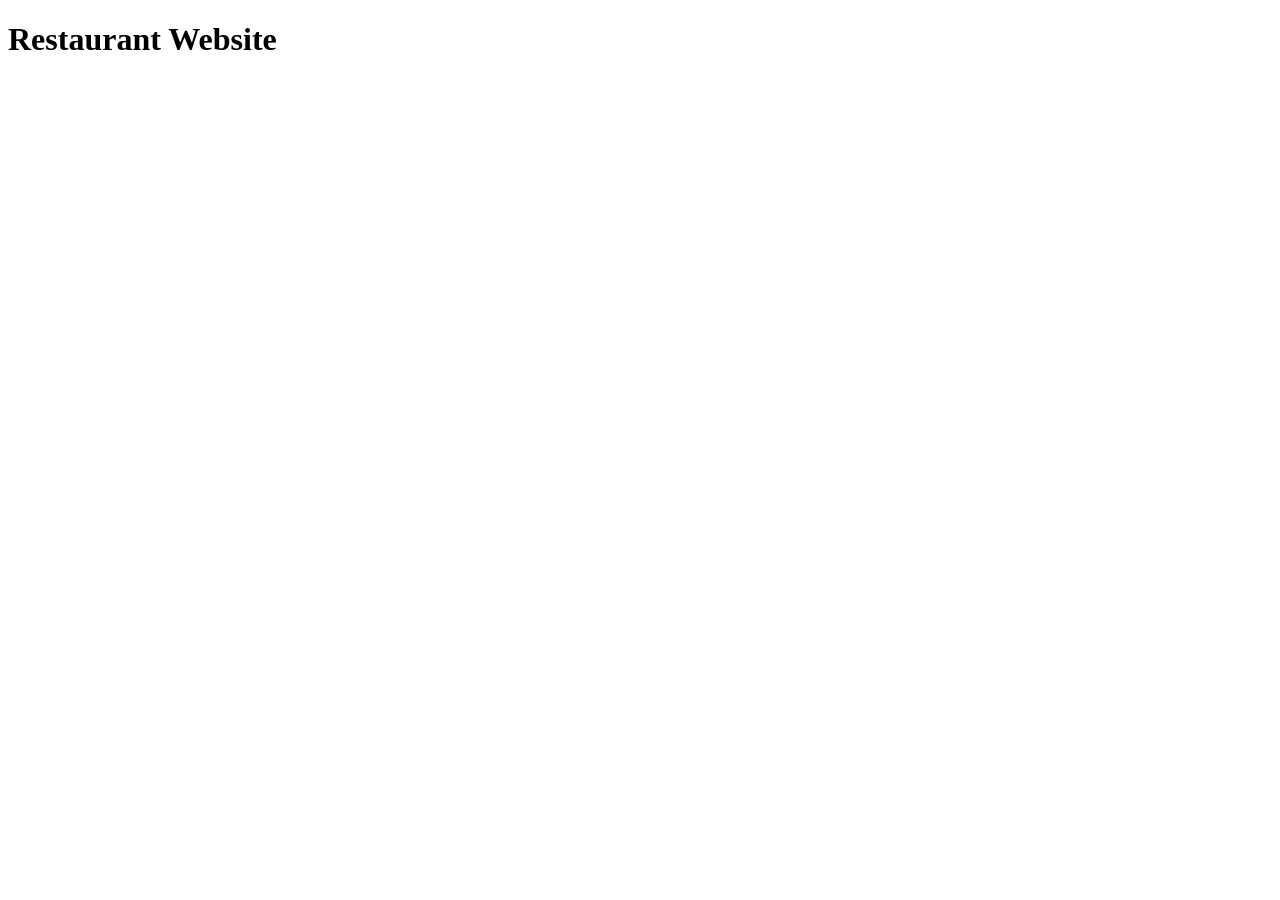
==== index.html @ 1452dfda "added index" ====
<!DOCTYPE html>
<html lang="en">
<head>
    <meta charset="UTF-8">
    <meta name="viewport" content="width=device-width, initial-scale=1.0">
    <title>Document</title>
</head>
<body>
    <h1>Restaurant Website</h1>
</body>
</html>
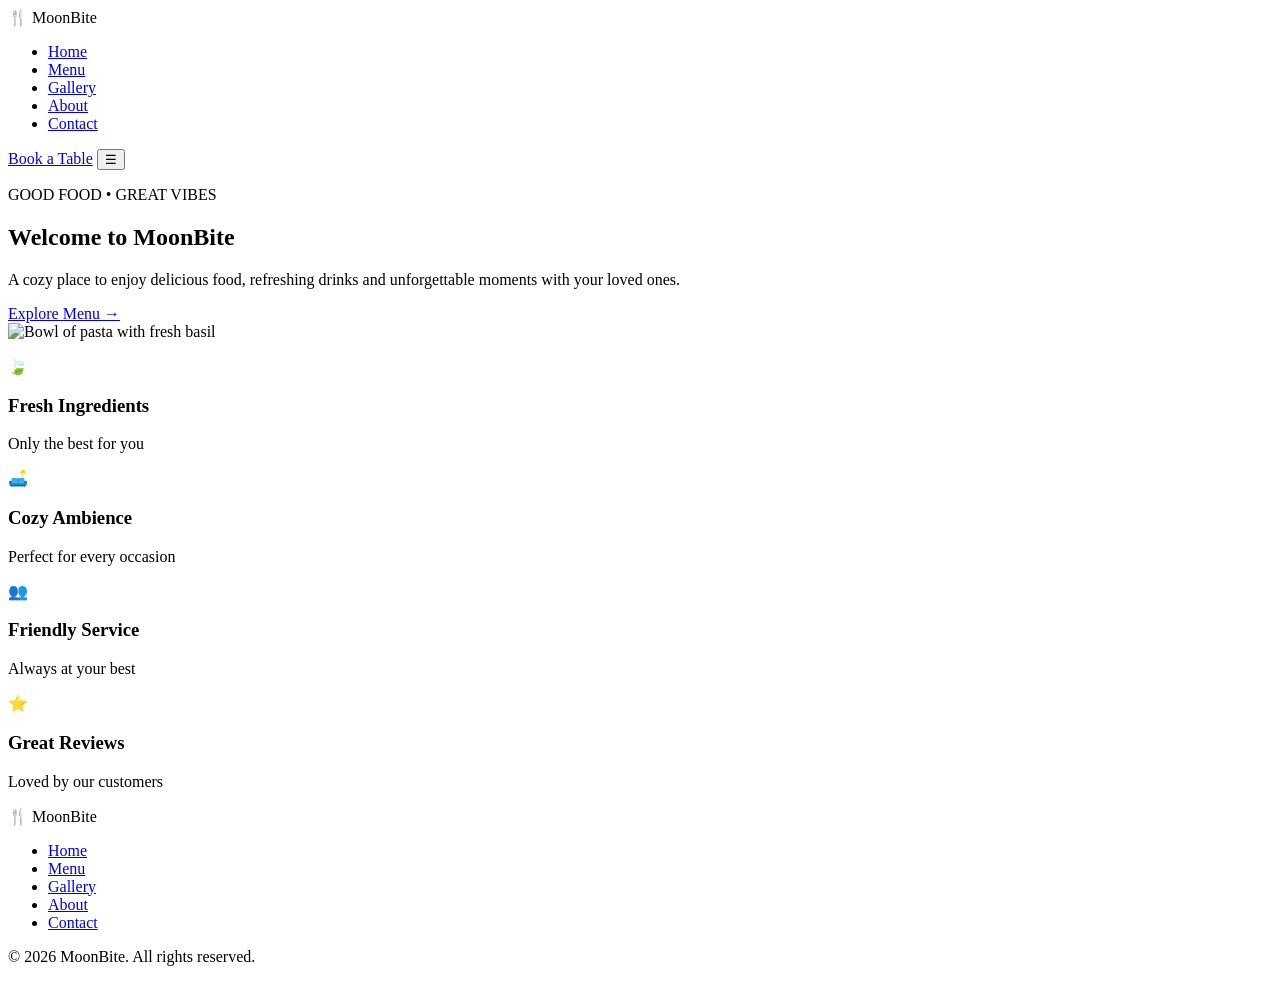
==== commit f3a0dced: "added all the required html files for all 5 pages" ====
--- a/index.html
+++ b/index.html
@@ -1,11 +1,101 @@
-<!DOCTYPE html>
+<!doctype html>
 <html lang="en">
-<head>
-    <meta charset="UTF-8">
-    <meta name="viewport" content="width=device-width, initial-scale=1.0">
-    <title>Document</title>
-</head>
-<body>
-    <h1>Restaurant Website</h1>
-</body>
-</html>+  <head>
+    <meta charset="UTF-8" />
+    <meta name="viewport" content="width=device-width, initial-scale=1.0" />
+    <title>MoonBite | Home</title>
+
+    <!-- ==================== CSS LINKS (for the CSS team) ====================
+         1. css/style.css  -> global styles shared by ALL pages
+            (dark theme, fonts, colours, navbar, buttons, footer, responsive/mobile rules)
+         2. css/index.css -> styles that belong only to this page
+    ======================================================================= -->
+    <link rel="stylesheet" href="./css/style.css" />
+    <link rel="stylesheet" href="./css/index.css" />
+
+    <!-- ==================== JS LINKS (for the JS team) ====================
+         1. js/main.js  -> shared JS (mobile hamburger menu toggle, etc.)
+         2. js/index.js -> JS that belongs only to this page
+    ===================================================================== -->
+    <script src="./js/main.js" defer></script>
+    <script src="./js/index.js" defer></script>
+  </head>
+  <body>
+    <!-- ==================== NAVBAR (same on every page) ==================== -->
+    <!-- CSS: style as a flex row, logo on left, links centre, button right.
+         The "active" class on a link = highlighted/underlined current page. -->
+    <header class="navbar">
+      <div class="logo">🍴 <span class="logo-text">Moon<span class="logo-accent">Bite</span></span></div>
+
+      <nav>
+        <ul class="nav-links">
+          <li><a href="./index.html" class="nav-link active">Home</a></li>
+          <li><a href="./menu.html" class="nav-link">Menu</a></li>
+          <li><a href="./gallery.html" class="nav-link">Gallery</a></li>
+          <li><a href="./about.html" class="nav-link">About</a></li>
+          <li><a href="./contact.html" class="nav-link">Contact</a></li>
+        </ul>
+      </nav>
+
+      <a href="./contact.html" class="btn btn--book">Book a Table</a>
+
+      <!-- CSS: hide this hamburger on desktop, show it only on mobile screens (see mobile view in design).
+           JS: toggle the nav links open/close when this button is clicked. -->
+      <button class="hamburger" id="hamburger">☰</button>
+    </header>
+
+    <main>
+      <!-- ==================== HERO SECTION ==================== -->
+      <!-- CSS: full-width dark section; set images/hero-pasta.jpg as background (or position the img on the right) -->
+      <section class="hero">
+        <div class="hero-text">
+          <p class="hero-tagline">GOOD FOOD • GREAT VIBES</p>
+          <h1 class="hero-title">Welcome to <span class="hero-brand">Moon<span class="logo-accent">Bite</span></span></h1>
+          <p class="hero-desc">
+            A cozy place to enjoy delicious food, refreshing drinks and unforgettable moments with your loved ones.
+          </p>
+          <a href="./menu.html" class="btn btn--primary">Explore Menu →</a>
+        </div>
+        <img src="./images/hero-pasta.jpg" alt="Bowl of pasta with fresh basil" class="hero-img" />
+      </section>
+
+      <!-- ==================== FEATURES STRIP ==================== -->
+      <!-- CSS: 4 equal columns in a row (flex/grid); stack vertically on mobile -->
+      <section class="features">
+        <div class="feature">
+          <p class="feature-icon">🍃</p>
+          <h3 class="feature-title">Fresh Ingredients</h3>
+          <p class="feature-text">Only the best for you</p>
+        </div>
+        <div class="feature">
+          <p class="feature-icon">🛋️</p>
+          <h3 class="feature-title">Cozy Ambience</h3>
+          <p class="feature-text">Perfect for every occasion</p>
+        </div>
+        <div class="feature">
+          <p class="feature-icon">👥</p>
+          <h3 class="feature-title">Friendly Service</h3>
+          <p class="feature-text">Always at your best</p>
+        </div>
+        <div class="feature">
+          <p class="feature-icon">⭐</p>
+          <h3 class="feature-title">Great Reviews</h3>
+          <p class="feature-text">Loved by our customers</p>
+        </div>
+      </section>
+    </main>
+
+    <!-- ==================== FOOTER (same on every page) ==================== -->
+    <div class="footer">
+      <div class="logo">🍴 <span class="logo-text">Moon<span class="logo-accent">Bite</span></span></div>
+      <ul class="footer-links">
+        <li><a href="./index.html">Home</a></li>
+        <li><a href="./menu.html">Menu</a></li>
+        <li><a href="./gallery.html">Gallery</a></li>
+        <li><a href="./about.html">About</a></li>
+        <li><a href="./contact.html">Contact</a></li>
+      </ul>
+      <p class="copyright">© 2026 MoonBite. All rights reserved.</p>
+    </div>
+  </body>
+</html>
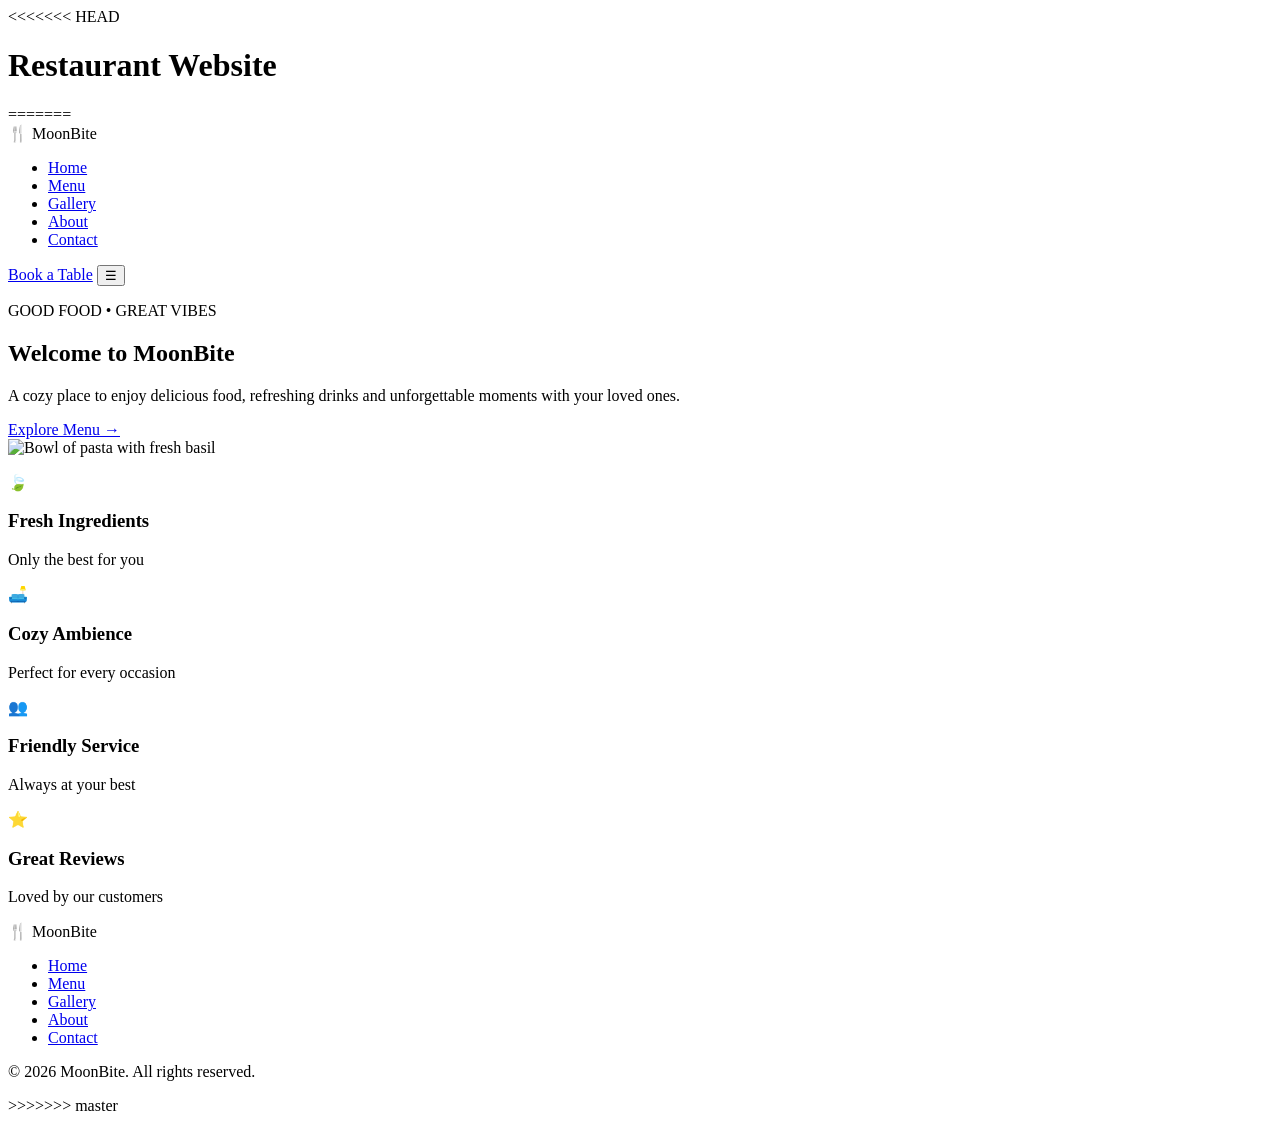
==== commit 3e4e7191: "Add MoonBite HTML pages" ====
--- a/index.html
+++ b/index.html
@@ -1,3 +1,16 @@
+<<<<<<< HEAD
+<!DOCTYPE html>
+<html lang="en">
+<head>
+    <meta charset="UTF-8">
+    <meta name="viewport" content="width=device-width, initial-scale=1.0">
+    <title>Document</title>
+</head>
+<body>
+    <h1>Restaurant Website</h1>
+</body>
+</html>
+=======
 <!doctype html>
 <html lang="en">
   <head>
@@ -99,3 +112,4 @@
     </div>
   </body>
 </html>
+>>>>>>> master
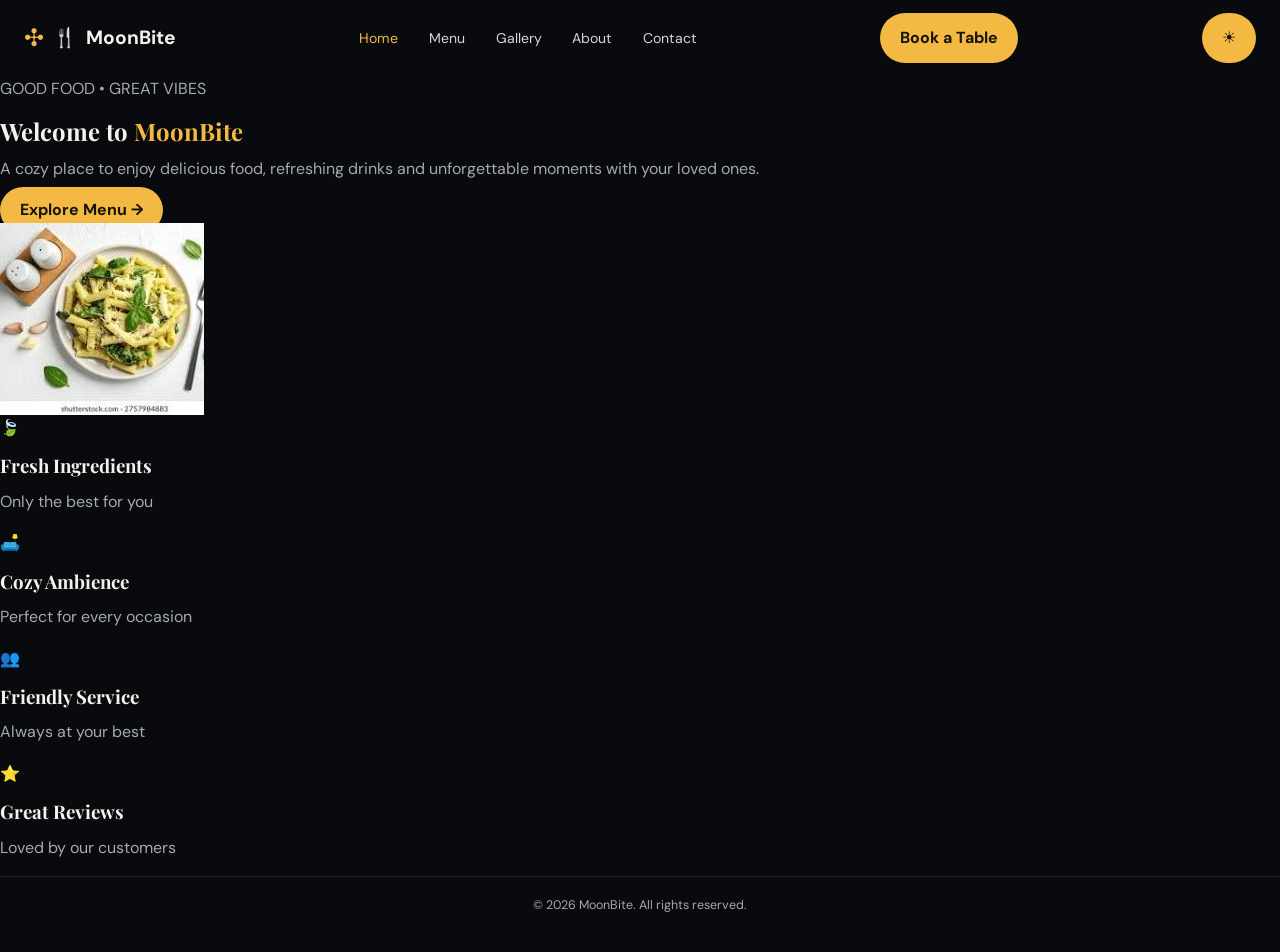
==== commit 6e1b7325: "JavaScript" ====
--- a/index.html
+++ b/index.html
@@ -1,4 +1,4 @@
-<<<<<<< HEAD
+<!-- =<<<<<<< HEAD
 <!DOCTYPE html>
 <html lang="en">
 <head>
@@ -10,7 +10,7 @@
     <h1>Restaurant Website</h1>
 </body>
 </html>
-=======
+====== -->
 <!doctype html>
 <html lang="en">
   <head>
@@ -23,15 +23,16 @@
             (dark theme, fonts, colours, navbar, buttons, footer, responsive/mobile rules)
          2. css/index.css -> styles that belong only to this page
     ======================================================================= -->
-    <link rel="stylesheet" href="./css/style.css" />
-    <link rel="stylesheet" href="./css/index.css" />
+    <link rel="stylesheet" href="./css/moonbite-base.css" />
+    <link rel="stylesheet" href="./css/moonbite-flexbox.css" />
+    <!-- <link rel="stylesheet" href="./css/index.css" /> -->
 
     <!-- ==================== JS LINKS (for the JS team) ====================
          1. js/main.js  -> shared JS (mobile hamburger menu toggle, etc.)
          2. js/index.js -> JS that belongs only to this page
     ===================================================================== -->
     <script src="./js/main.js" defer></script>
-    <script src="./js/index.js" defer></script>
+    <!-- <script src="./js/index.js" defer></script> -->
   </head>
   <body>
     <!-- ==================== NAVBAR (same on every page) ==================== -->
@@ -52,6 +53,7 @@
 
       <a href="./contact.html" class="btn btn--book">Book a Table</a>
 
+      <button id = "theme" class = "theme-change" aria-label = "Switch to light mode">☀</button>
       <!-- CSS: hide this hamburger on desktop, show it only on mobile screens (see mobile view in design).
            JS: toggle the nav links open/close when this button is clicked. -->
       <button class="hamburger" id="hamburger">☰</button>
@@ -69,7 +71,7 @@
           </p>
           <a href="./menu.html" class="btn btn--primary">Explore Menu →</a>
         </div>
-        <img src="./images/hero-pasta.jpg" alt="Bowl of pasta with fresh basil" class="hero-img" />
+        <img src="./images/hero-pasta.png" alt="Bowl of pasta with fresh basil" class="hero-img" />
       </section>
 
       <!-- ==================== FEATURES STRIP ==================== -->
@@ -99,17 +101,17 @@
     </main>
 
     <!-- ==================== FOOTER (same on every page) ==================== -->
-    <div class="footer">
-      <div class="logo">🍴 <span class="logo-text">Moon<span class="logo-accent">Bite</span></span></div>
+    <footer><div class="footer">
+      <!-- <div class="logo">🍴 <span class="logo-text">Moon<span class="logo-accent">Bite</span></span></div>
       <ul class="footer-links">
         <li><a href="./index.html">Home</a></li>
         <li><a href="./menu.html">Menu</a></li>
         <li><a href="./gallery.html">Gallery</a></li>
         <li><a href="./about.html">About</a></li>
         <li><a href="./contact.html">Contact</a></li>
-      </ul>
+      </ul> -->
       <p class="copyright">© 2026 MoonBite. All rights reserved.</p>
-    </div>
+    </div></footer>
   </body>
 </html>
->>>>>>> master
+<!-- >>>>>>> master -->
--- a/css/moonbite-base.css
+++ b/css/moonbite-base.css
@@ -0,0 +1,211 @@
+/* Shared MoonBite visual system */
+@import url('https://fonts.googleapis.com/css2?family=DM+Sans:wght@400;500;600;700&family=Playfair+Display:wght@600;700&display=swap');
+
+:root {
+  color-scheme: dark;
+  --mb-bg: #080a0d;
+  --mb-surface: #111419;
+  --mb-surface-2: #191d23;
+  --mb-text: #f4f2ed;
+  --mb-muted: #a6a9ad;
+  --mb-gold: #f4b942;
+  --mb-gold-bright: #ffc94f;
+  --mb-line: rgba(255, 255, 255, .1);
+  --mb-radius: 16px;
+  --mb-shadow: 0 18px 48px rgba(0, 0, 0, .3);
+  font-family: 'DM Sans', Arial, sans-serif;
+  font-synthesis: none;
+  text-rendering: optimizeLegibility;
+}
+
+[data-theme="light"] {
+    color-scheme: light;
+    --mb-bg: #fffaf5;
+    --mb-surface: #ffffff;
+    --mb-surface-2: #f5ede5;
+    --mb-text: #000000;
+    --mb-muted: #333333;
+    --mb-gold: #b87919;
+    --mb-gold-bright: #d4942b;
+    --mb-line: rgba(0, 0, 0, .12);
+}
+
+*,
+*::before,
+*::after {
+  box-sizing: border-box;
+}
+
+html { scroll-behavior: smooth; }
+
+body {
+  margin: 0;
+  min-width: 320px;
+  background: var(--mb-bg);
+  color: var(--mb-text);
+  line-height: 1.6;
+}
+
+img { display: block; max-width: 100%; }
+a { color: inherit; text-decoration: none; }
+button, input, textarea, select { font: inherit; }
+
+button,
+.button,
+.btn {
+  border: 0;
+  border-radius: 999px;
+  padding: .78rem 1.25rem;
+  background: var(--mb-gold);
+  color: #17130a;
+  font-weight: 700;
+  cursor: pointer;
+  transition: transform .2s, background .2s;
+}
+
+button:hover, .button:hover, .btn:hover {
+  transform: translateY(-2px);
+  background: var(--mb-gold-bright);
+}
+
+h1, h2, h3 {
+  margin: 0 0 .7rem;
+  line-height: 1.12;
+  font-family: 'Playfair Display', Georgia, serif;
+}
+
+p { margin: 0 0 1rem; color: var(--mb-muted); }
+
+.container,
+.site-container {
+  width: min(1160px, calc(100% - 48px));
+  margin-inline: auto;
+}
+
+.eyebrow, .section-label {
+  margin: 0 0 .55rem;
+  color: var(--mb-gold);
+  font-size: .72rem;
+  font-weight: 700;
+  letter-spacing: .22em;
+  text-transform: uppercase;
+}
+
+.section-heading { margin-bottom: 2rem; text-align: center; }
+.section-heading h1, .section-heading h2 { font-size: clamp(2rem, 4vw, 3rem); }
+.section-heading h1 span, .section-heading h2 span, h1 span, h2 span { color: var(--mb-gold); }
+.site-header, header { position: relative; z-index: 5; }
+
+.navbar, nav {
+  display: flex;
+  align-items: center;
+  justify-content: space-between;
+  gap: 1.5rem;
+}
+
+.site-header {
+  background: var(--mb-bg);
+  border-bottom: 1px solid var(--mb-line);
+}
+
+.navbar {
+  width: min(1240px, calc(100% - 48px));
+  min-height: 76px;
+  margin: auto;
+}
+
+.logo, .brand {
+  display: inline-flex;
+  align-items: center;
+  gap: .55rem;
+  color: var(--mb-text);
+  font-size: 1.2rem;
+  font-weight: 700;
+}
+
+.logo::before, .brand::before {
+  content: '✣';
+  color: var(--mb-gold);
+  font-size: 1.5rem;
+}
+
+.nav-links {
+  display: flex;
+  align-items: center;
+  gap: clamp(1rem, 2.4vw, 2rem);
+  margin: 0;
+  padding: 0;
+  list-style: none;
+}
+
+.nav-links a, nav a {
+  color: #d5d6d8;
+  font-size: .88rem;
+  transition: color .2s;
+}
+
+.nav-links a:hover, nav a:hover, .nav-links .active { color: var(--mb-gold); }
+
+.site-footer, footer {
+  border-top: 1px solid var(--mb-line);
+  padding: 1.2rem 24px;
+  color: var(--mb-muted);
+  font-size: .78rem;
+  text-align: center;
+}
+
+.card {
+  overflow: hidden;
+  border: 1px solid var(--mb-line);
+  border-radius: var(--mb-radius);
+  background: linear-gradient(145deg, var(--mb-surface-2), var(--mb-surface));
+  box-shadow: var(--mb-shadow);
+}
+
+.card img { width: 100%; object-fit: cover; }
+::selection { background: var(--mb-gold); color: #17130a; }
+
+@media (max-width: 720px) {
+  .container, .site-container, .navbar { width: min(calc(100% - 32px), 600px); }
+  .navbar { flex-wrap: wrap; padding-block: 14px; }
+  .nav-links {
+    order: 3;
+    width: 100%;
+    justify-content: space-between;
+    gap: .6rem;
+    overflow-x: auto;
+  }
+  .nav-links a, nav a { font-size: .78rem; }
+}
+
+/* Hamburger button: hidden on desktop */
+#hamburger {
+    display: none;
+    background: var(--mb-gold);
+    color: #17130a;
+    font-size: 1.5rem;
+    padding: 0.5rem 0.9rem;
+    cursor: pointer;
+}
+
+/* Mobile navigation */
+@media (max-width: 720px) {
+
+    /* Display hamburger button */
+    #hamburger {
+        display: block;
+    }
+
+    /* Hide navigation links initially */
+    .nav-links {
+        display: none;
+        flex-direction: column;
+        width: 100%;
+    }
+
+    /* Display navigation when open class is added */
+    .nav-links.open {
+        display: flex;
+    }
+}
+
--- a/css/moonbite-flexbox.css
+++ b/css/moonbite-flexbox.css
@@ -0,0 +1,48 @@
+/* Reusable flexbox layout helpers */
+.flex { display: flex; }
+.flex-inline { display: inline-flex; }
+.flex-row { display: flex; flex-direction: row; }
+.flex-column { display: flex; flex-direction: column; }
+.flex-wrap { flex-wrap: wrap; }
+.flex-nowrap { flex-wrap: nowrap; }
+.flex-center { display: flex; align-items: center; justify-content: center; }
+.flex-between { display: flex; align-items: center; justify-content: space-between; }
+.flex-start { display: flex; align-items: flex-start; }
+.flex-end { display: flex; align-items: flex-end; }
+.flex-gap-sm { gap: .75rem; }
+.flex-gap { gap: 1.5rem; }
+.flex-gap-lg { gap: 2.5rem; }
+.flex-1 { flex: 1 1 0; }
+.flex-auto { flex: 1 1 auto; }
+.flex-none { flex: none; }
+.items-center { align-items: center; }
+.items-start { align-items: flex-start; }
+.items-end { align-items: flex-end; }
+.justify-center { justify-content: center; }
+.justify-between { justify-content: space-between; }
+.justify-end { justify-content: flex-end; }
+
+.flex-card-row {
+  display: flex;
+  flex-flow: row wrap;
+  gap: 1.25rem;
+}
+
+.flex-card-row > * { flex: 1 1 220px; min-width: 0; }
+
+.flex-split {
+  display: flex;
+  align-items: center;
+  gap: clamp(2rem, 6vw, 5rem);
+}
+
+.flex-split > * { flex: 1 1 0; min-width: 0; }
+.flex-sidebar { display: flex; align-items: flex-start; gap: 2rem; }
+.flex-sidebar > :first-child { flex: 0 0 34%; }
+.flex-sidebar > :last-child { flex: 1 1 auto; min-width: 0; }
+
+@media (max-width: 760px) {
+  .flex-split, .flex-sidebar { flex-direction: column; }
+  .flex-sidebar > :first-child, .flex-sidebar > :last-child { flex-basis: auto; width: 100%; }
+  .flex-stack-mobile { flex-direction: column; align-items: stretch; }
+}
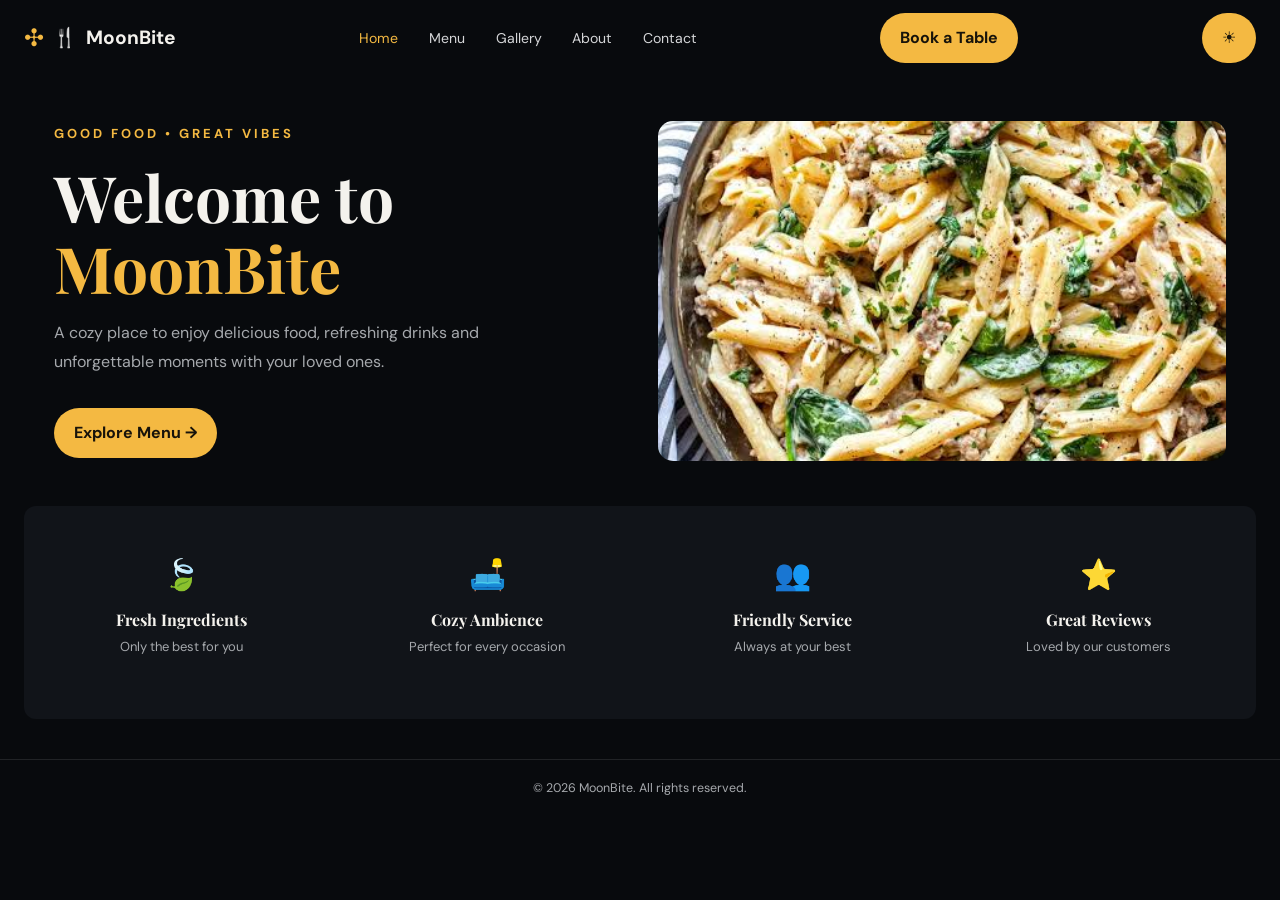
==== commit 97dc6eb5: "Updated website" ====
--- a/index.html
+++ b/index.html
@@ -25,7 +25,7 @@
     ======================================================================= -->
     <link rel="stylesheet" href="./css/moonbite-base.css" />
     <link rel="stylesheet" href="./css/moonbite-flexbox.css" />
-    <!-- <link rel="stylesheet" href="./css/index.css" /> -->
+    <link rel="stylesheet" href="./css/home.css" />
 
     <!-- ==================== JS LINKS (for the JS team) ====================
          1. js/main.js  -> shared JS (mobile hamburger menu toggle, etc.)
--- a/css/home.css
+++ b/css/home.css
@@ -0,0 +1,123 @@
+.hero {
+    width: min(1240px, calc(100% - 48px));
+    margin: auto;
+    min-height: 420px;
+    padding: 45px 30px;
+
+    display: flex;
+    align-items: center;
+    justify-content: space-between;
+    gap: 35px;
+}
+
+.hero-text {
+    flex: 1;
+    min-width: 0;
+}
+
+.hero-tagline {
+    color: var(--mb-gold);
+    font-size: 13px;
+    font-weight: 700;
+    letter-spacing: 3px;
+}
+
+.hero-title {
+    font-size: clamp(38px, 5vw, 65px);
+    margin: 15px 0;
+}
+
+.hero-brand {
+    color: var(--mb-gold);
+}
+
+.hero-desc {
+    max-width: 470px;
+    line-height: 1.8;
+    color: var(--mb-muted);
+}
+
+.hero-img {
+    flex: 1;
+    width: 50%;
+    height: 340px;
+    object-fit: cover;
+    border-radius: 15px;
+    min-width: 0;
+}
+
+.btn--primary {
+    display: inline-block;
+    margin-top: 15px;
+}
+
+/* FEATURES SECTION */
+
+.features {
+    width: min(1240px, calc(100% - 48px));
+    margin: 0 auto 40px;
+    padding: 30px 15px;
+
+    display: grid;
+    grid-template-columns: repeat(4, 1fr);
+    gap: 20px;
+
+    text-align: center;
+    background: var(--mb-surface);
+    border-radius: 12px;
+}
+
+.feature {
+    padding: 15px 10px;
+}
+
+.feature-icon {
+    font-size: 30px;
+    color: var(--mb-gold);
+    margin-bottom: 12px;
+}
+
+.feature-title {
+    font-size: 16px;
+    margin-bottom: 8px;
+}
+
+.feature-text {
+    font-size: 13px;
+    color: var(--mb-muted);
+}
+
+/* RESPONSIVE DESIGN */
+
+@media (max-width: 768px) {
+
+    .hero {
+        flex-direction: column;
+        align-items: stretch;
+        padding: 35px 10px;
+    }
+
+    .hero-img {
+        width: 100%;
+        height: 260px;
+    }
+
+    .hero-title {
+        font-size: 42px;
+    }
+
+    .features {
+        grid-template-columns: repeat(2, 1fr);
+    }
+}
+
+@media (max-width: 480px) {
+
+    .features {
+        grid-template-columns: 1fr;
+    }
+
+    .hero-title {
+        font-size: 36px;
+    }
+}
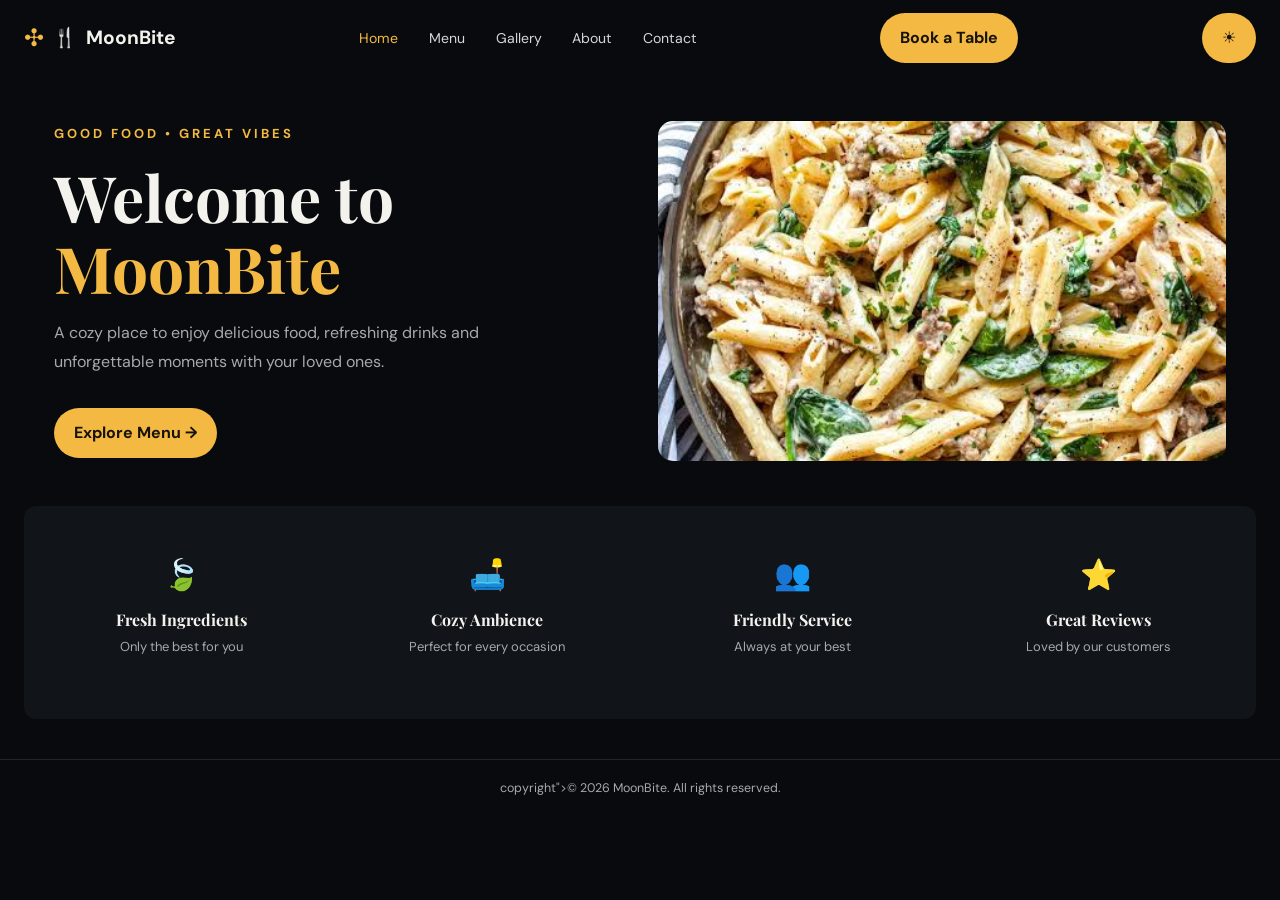
==== commit b1514bf9: "Remove comments from the html section" ====
--- a/index.html
+++ b/index.html
@@ -1,16 +1,4 @@
-<!-- =<<<<<<< HEAD
-<!DOCTYPE html>
-<html lang="en">
-<head>
-    <meta charset="UTF-8">
-    <meta name="viewport" content="width=device-width, initial-scale=1.0">
-    <title>Document</title>
-</head>
-<body>
-    <h1>Restaurant Website</h1>
-</body>
-</html>
-====== -->
+
 <!doctype html>
 <html lang="en">
   <head>
@@ -18,26 +6,16 @@
     <meta name="viewport" content="width=device-width, initial-scale=1.0" />
     <title>MoonBite | Home</title>
 
-    <!-- ==================== CSS LINKS (for the CSS team) ====================
-         1. css/style.css  -> global styles shared by ALL pages
-            (dark theme, fonts, colours, navbar, buttons, footer, responsive/mobile rules)
-         2. css/index.css -> styles that belong only to this page
-    ======================================================================= -->
+   
     <link rel="stylesheet" href="./css/moonbite-base.css" />
     <link rel="stylesheet" href="./css/moonbite-flexbox.css" />
     <link rel="stylesheet" href="./css/home.css" />
 
-    <!-- ==================== JS LINKS (for the JS team) ====================
-         1. js/main.js  -> shared JS (mobile hamburger menu toggle, etc.)
-         2. js/index.js -> JS that belongs only to this page
-    ===================================================================== -->
     <script src="./js/main.js" defer></script>
-    <!-- <script src="./js/index.js" defer></script> -->
+
   </head>
   <body>
-    <!-- ==================== NAVBAR (same on every page) ==================== -->
-    <!-- CSS: style as a flex row, logo on left, links centre, button right.
-         The "active" class on a link = highlighted/underlined current page. -->
+
     <header class="navbar">
       <div class="logo">🍴 <span class="logo-text">Moon<span class="logo-accent">Bite</span></span></div>
 
@@ -54,14 +32,12 @@
       <a href="./contact.html" class="btn btn--book">Book a Table</a>
 
       <button id = "theme" class = "theme-change" aria-label = "Switch to light mode">☀</button>
-      <!-- CSS: hide this hamburger on desktop, show it only on mobile screens (see mobile view in design).
-           JS: toggle the nav links open/close when this button is clicked. -->
+  
       <button class="hamburger" id="hamburger">☰</button>
     </header>
 
     <main>
-      <!-- ==================== HERO SECTION ==================== -->
-      <!-- CSS: full-width dark section; set images/hero-pasta.jpg as background (or position the img on the right) -->
+
       <section class="hero">
         <div class="hero-text">
           <p class="hero-tagline">GOOD FOOD • GREAT VIBES</p>
@@ -74,8 +50,7 @@
         <img src="./images/hero-pasta.png" alt="Bowl of pasta with fresh basil" class="hero-img" />
       </section>
 
-      <!-- ==================== FEATURES STRIP ==================== -->
-      <!-- CSS: 4 equal columns in a row (flex/grid); stack vertically on mobile -->
+
       <section class="features">
         <div class="feature">
           <p class="feature-icon">🍃</p>
@@ -100,18 +75,10 @@
       </section>
     </main>
 
-    <!-- ==================== FOOTER (same on every page) ==================== -->
+
     <footer><div class="footer">
-      <!-- <div class="logo">🍴 <span class="logo-text">Moon<span class="logo-accent">Bite</span></span></div>
-      <ul class="footer-links">
-        <li><a href="./index.html">Home</a></li>
-        <li><a href="./menu.html">Menu</a></li>
-        <li><a href="./gallery.html">Gallery</a></li>
-        <li><a href="./about.html">About</a></li>
-        <li><a href="./contact.html">Contact</a></li>
-      </ul> -->
-      <p class="copyright">© 2026 MoonBite. All rights reserved.</p>
+    copyright">© 2026 MoonBite. All rights reserved.</p>
     </div></footer>
   </body>
 </html>
-<!-- >>>>>>> master -->
+
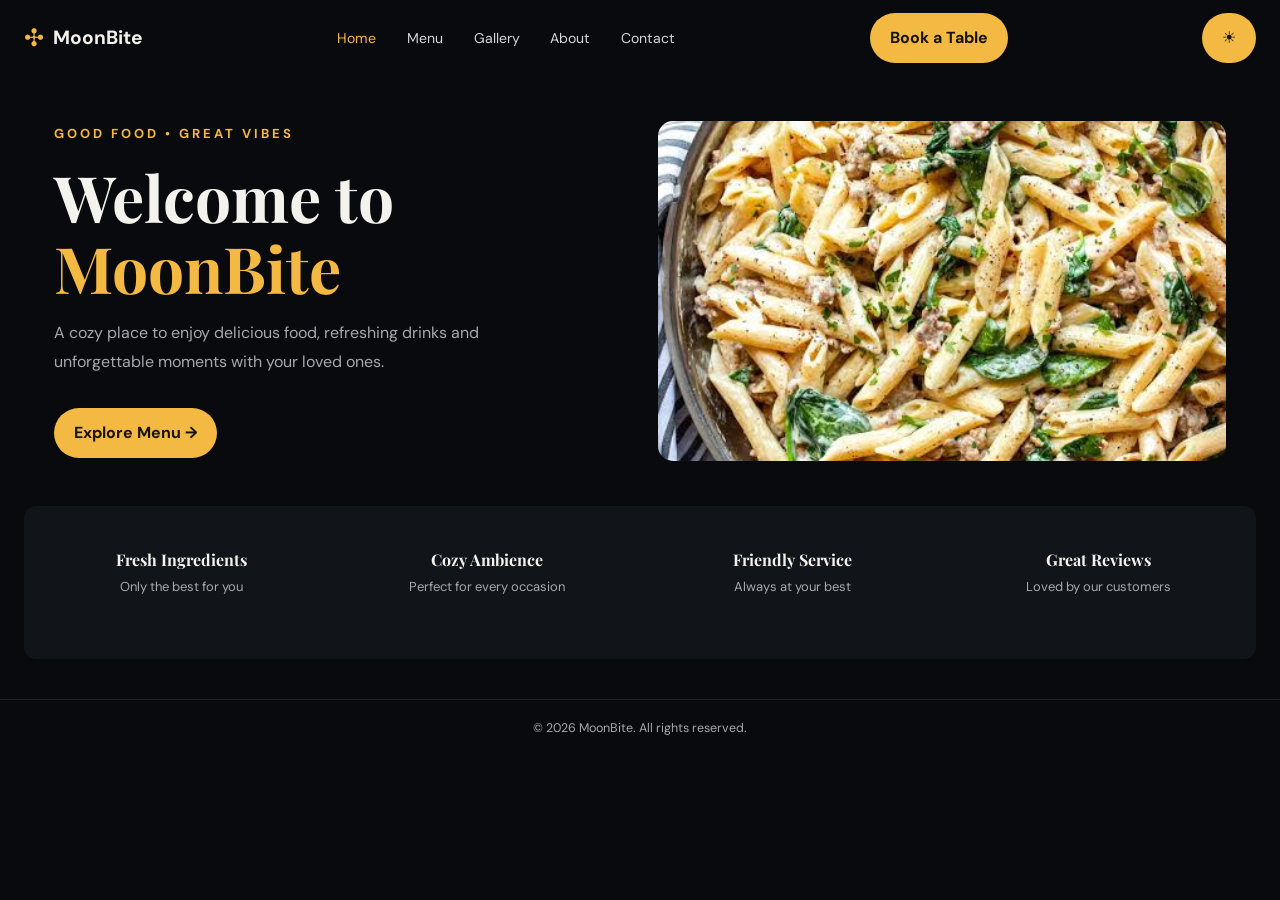
==== commit 5c47949d: "fix footer and booking links, remove emojis" ====
--- a/index.html
+++ b/index.html
@@ -17,7 +17,7 @@
   <body>
 
     <header class="navbar">
-      <div class="logo">🍴 <span class="logo-text">Moon<span class="logo-accent">Bite</span></span></div>
+      <div class="logo"><span class="logo-text">Moon<span class="logo-accent">Bite</span></span></div>
 
       <nav>
         <ul class="nav-links">
@@ -29,7 +29,7 @@
         </ul>
       </nav>
 
-      <a href="./contact.html" class="btn btn--book">Book a Table</a>
+      <a href="./booking.html" class="btn btn--book">Book a Table</a>
 
       <button id = "theme" class = "theme-change" aria-label = "Switch to light mode">☀</button>
   
@@ -53,22 +53,18 @@
 
       <section class="features">
         <div class="feature">
-          <p class="feature-icon">🍃</p>
           <h3 class="feature-title">Fresh Ingredients</h3>
           <p class="feature-text">Only the best for you</p>
         </div>
         <div class="feature">
-          <p class="feature-icon">🛋️</p>
           <h3 class="feature-title">Cozy Ambience</h3>
           <p class="feature-text">Perfect for every occasion</p>
         </div>
         <div class="feature">
-          <p class="feature-icon">👥</p>
           <h3 class="feature-title">Friendly Service</h3>
           <p class="feature-text">Always at your best</p>
         </div>
         <div class="feature">
-          <p class="feature-icon">⭐</p>
           <h3 class="feature-title">Great Reviews</h3>
           <p class="feature-text">Loved by our customers</p>
         </div>
@@ -77,7 +73,7 @@
 
 
     <footer><div class="footer">
-    copyright">© 2026 MoonBite. All rights reserved.</p>
+      <p class="copyright">© 2026 MoonBite. All rights reserved.</p>
     </div></footer>
   </body>
 </html>
